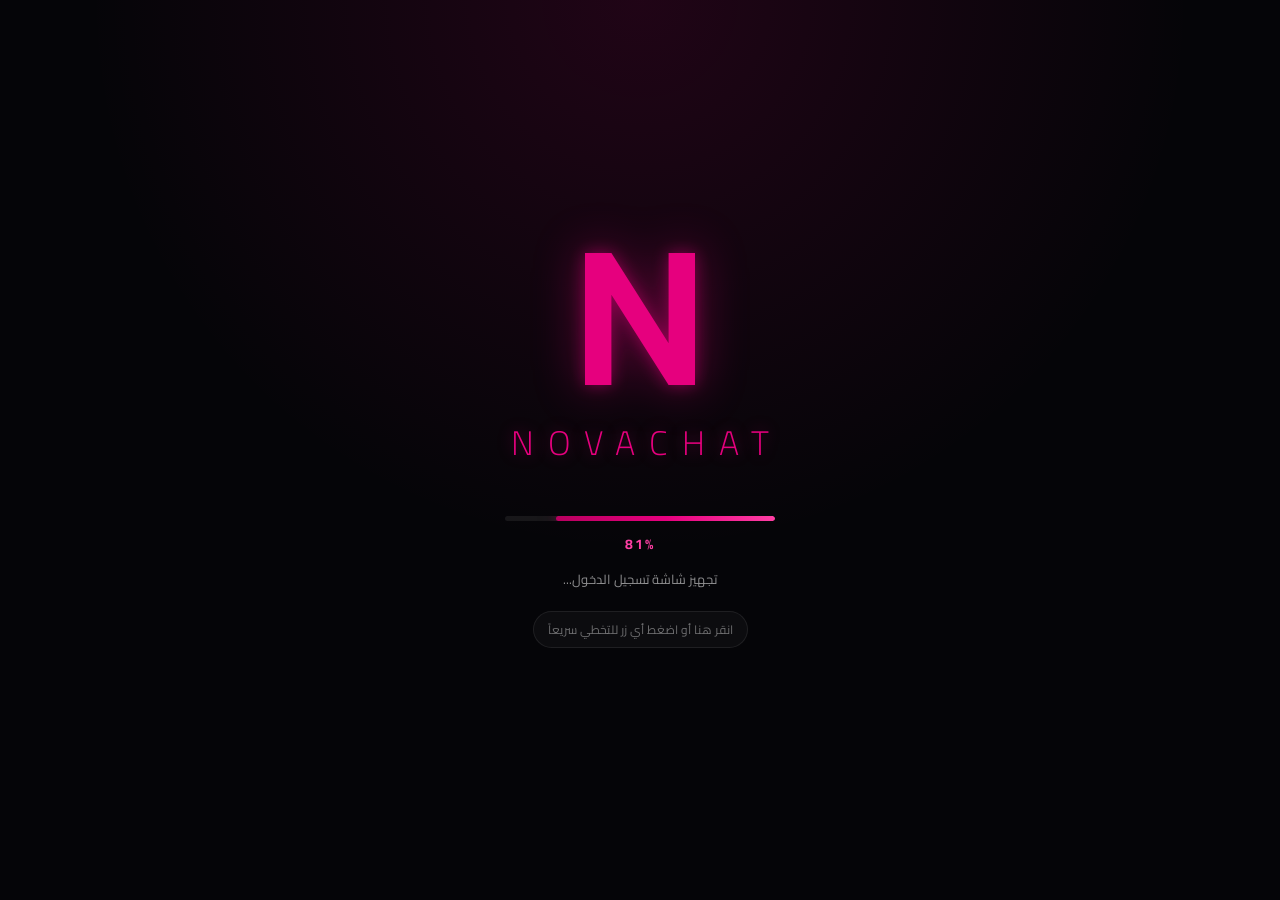
==== New folder (2)/index.html @ 587c10a7 "Add files via upload" ====
<!DOCTYPE html>
<html lang="ar" dir="rtl">
<head>
  <meta charset="UTF-8" />
  <meta name="viewport" content="width=device-width, initial-scale=1, viewport-fit=cover" />
  <meta name="theme-color" content="#050508" />
  <title>NovaChat | شاشة التحميل</title>
  <link rel="stylesheet" href="style.css" />
</head>
<body>
  <main class="splash" role="status" aria-live="polite" aria-label="Loading NovaChat">
    <!-- شعار N المرسوم برمز فكتور SVG متوهج -->
    <svg class="logo-n" viewBox="0 0 100 120" aria-hidden="true">
      <path d="M0 0 H24 L76 82 V0 H100 V120 H76 L24 38 V120 H0 Z" />
    </svg>

    <h1 class="wordmark">NovaChat</h1>

    <div class="loader">
      <div class="bar">
        <div class="bar-fill" id="barFill"></div>
      </div>
      <div class="percent" id="percent">0%</div>
      <div class="status-text" id="statusText">جاري تهيئة النظام...</div>
      <div class="skip-hint" id="skipHint">انقر هنا أو اضغط أي زر للتخطي سريعاً</div>
    </div>
  </main>

  <script>
    (function () {
      var NEXT_PAGE = "login.html";
      try {
        if (localStorage.getItem("novachat_user")) {
          NEXT_PAGE = "home.html";
        }
      } catch (e) {}
      var DURATION = 2600;  // مدة التحميل بالملي ثانية
      var EXIT_DELAY = 300; // انتظار بسيط عند 100% قبل الانتقال

      var fill = document.getElementById("barFill");
      var percentEl = document.getElementById("percent");
      var statusEl = document.getElementById("statusText");
      var skipHint = document.getElementById("skipHint");

      var start = null;
      var isFinished = false;

      // لو الصفحة مفتوحة مع رابط إعادة التحميل، بنمسح علامة التحميل القديمة
      try {
        if (window.location.search.indexOf("reload") !== -1) {
          sessionStorage.removeItem("novachat_loaded");
        }
      } catch (e) {}

      // نصوص حالة التحميل بتطور النسبة
      function updateStatus(val) {
        if (val < 25) {
          statusEl.textContent = "جاري تهيئة النظام...";
        } else if (val < 65) {
          statusEl.textContent = "تحميل واجهة وبيانات NovaChat...";
        } else if (val < 95) {
          statusEl.textContent = "تجهيز شاشة تسجيل الدخول...";
        } else {
          statusEl.textContent = "مرحباً بك! جاري الانتقال...";
        }
      }

      function finishLoading() {
        if (isFinished) return;
        isFinished = true;

        fill.style.width = "100%";
        percentEl.textContent = "100%";
        updateStatus(100);

        try {
          sessionStorage.setItem("novachat_loaded", "true");
        } catch (e) {}

        setTimeout(function () {
          document.body.classList.add("leaving");
          setTimeout(function () {
            window.location.href = NEXT_PAGE;
          }, 450);
        }, EXIT_DELAY);
      }

      function ease(t) {
        return 1 - Math.pow(1 - t, 2.2);
      }

      function tick(ts) {
        if (isFinished) return;
        if (start === null) start = ts;
        var t = Math.min((ts - start) / DURATION, 1);
        var value = Math.round(ease(t) * 100);

        fill.style.width = value + "%";
        percentEl.textContent = value + "%";
        updateStatus(value);

        if (t < 1) {
          requestAnimationFrame(tick);
        } else {
          finishLoading();
        }
      }

      requestAnimationFrame(tick);

      // إمكانية التخطي الفوري عند النقر في أي مكان أو الضغط على زر
      document.addEventListener("click", finishLoading);
      document.addEventListener("keydown", function (e) {
        if (e.key === "Enter" || e.key === " " || e.key === "Escape") {
          finishLoading();
        }
      });
    })();
  </script>
</body>
</html>
---- New folder (2)/style.css ----
@import url('https://fonts.googleapis.com/css2?family=Cairo:wght@300;400;600;700;800&display=swap');

:root {
  --bg: #050508;
  --card: #0d0d12;
  --card-hover: #14141d;
  --fuchsia: #e6007e;
  --fuchsia-light: #ff3fa4;
  --fuchsia-soft: rgba(230, 0, 126, 0.45);
  --border: rgba(255, 255, 255, 0.09);
  --border-active: rgba(230, 0, 126, 0.5);
  --text: #f2f2f5;
  --muted: rgba(255, 255, 255, 0.55);
  --error: #ff5c7a;
  --track: rgba(255, 255, 255, 0.07);
  --success: #00e676;
}

* { margin: 0; padding: 0; box-sizing: border-box; }

html, body {
  min-height: 100%;
  background: var(--bg);
  font-family: 'Cairo', "Segoe UI", Tahoma, system-ui, -apple-system, Roboto, Arial, sans-serif;
  color: var(--text);
  -webkit-font-smoothing: antialiased;
}

body {
  display: flex;
  align-items: center;
  justify-content: center;
  padding: 24px 16px;
  min-height: 100vh;
  background:
    radial-gradient(circle at 50% 0%, rgba(230, 0, 126, 0.12), transparent 50%),
    var(--bg);
  transition: opacity 0.5s ease;
}

body.leaving {
  opacity: 0;
}

/* ============================================================
   1. شاشة التحميل (Splash Screen)
============================================================ */
.splash-container {
  display: flex;
  flex-direction: column;
  align-items: center;
  justify-content: center;
  min-height: 80vh;
  width: 100%;
}

.splash {
  position: relative;
  width: min(90vw, 420px);
  display: flex;
  flex-direction: column;
  align-items: center;
  gap: clamp(16px, 3.5vh, 26px);
  animation: pageIn 0.8s ease both;
  text-align: center;
}

.logo-n {
  width: clamp(70px, 18vw, 110px);
  height: auto;
  fill: var(--fuchsia);
  filter:
    drop-shadow(0 0 8px var(--fuchsia-soft))
    drop-shadow(0 0 24px rgba(230, 0, 126, 0.4));
  animation: glow 2.6s ease-in-out infinite;
}

.wordmark {
  font-size: clamp(22px, 6vw, 34px);
  font-weight: 300;
  letter-spacing: 0.42em;
  margin-right: -0.42em;
  text-transform: uppercase;
  color: var(--fuchsia);
  text-shadow: 0 0 16px rgba(230, 0, 126, 0.4);
  user-select: none;
  direction: ltr;
}

.loader {
  width: min(75vw, 270px);
  display: flex;
  flex-direction: column;
  align-items: center;
  gap: 10px;
  margin-top: clamp(6px, 2vh, 16px);
}

.bar {
  position: relative;
  width: 100%;
  height: 5px;
  background: var(--track);
  border-radius: 999px;
  overflow: hidden;
}

.bar-fill {
  height: 100%;
  width: 0%;
  border-radius: inherit;
  background: linear-gradient(90deg, #b8005f, var(--fuchsia), var(--fuchsia-light));
  box-shadow: 0 0 10px var(--fuchsia-soft), 0 0 22px rgba(230, 0, 126, 0.35);
  transition: width 0.08s ease-out;
}

.percent {
  font-size: 14px;
  font-weight: 700;
  letter-spacing: 0.15em;
  font-variant-numeric: tabular-nums;
  color: var(--fuchsia-light);
  user-select: none;
  direction: ltr;
}

.status-text {
  font-size: 13px;
  color: var(--muted);
  min-height: 22px;
  transition: opacity 0.3s;
}

.skip-hint {
  font-size: 12px;
  color: rgba(255, 255, 255, 0.4);
  cursor: pointer;
  margin-top: 10px;
  padding: 6px 14px;
  border-radius: 20px;
  border: 1px solid rgba(255, 255, 255, 0.08);
  background: rgba(255, 255, 255, 0.03);
  transition: all 0.25s;
  user-select: none;
}

.skip-hint:hover {
  color: var(--text);
  border-color: var(--fuchsia-soft);
  background: rgba(230, 0, 126, 0.12);
  transform: translateY(-1px);
}

@keyframes glow {
  0%, 100% {
    filter:
      drop-shadow(0 0 6px rgba(230, 0, 126, 0.35))
      drop-shadow(0 0 18px rgba(230, 0, 126, 0.25));
  }
  50% {
    filter:
      drop-shadow(0 0 10px rgba(230, 0, 126, 0.65))
      drop-shadow(0 0 32px rgba(230, 0, 126, 0.45));
  }
}

@keyframes pageIn {
  from { opacity: 0; transform: translateY(10px); }
  to   { opacity: 1; transform: translateY(0); }
}

/* ============================================================
   2. بطاقة تسجيل الدخول وإنشاء الحساب (Auth Card)
============================================================ */
.auth-card {
  width: 100%;
  max-width: 420px;
  background: var(--card);
  border: 1px solid var(--border);
  border-radius: 24px;
  padding: clamp(24px, 6vw, 38px);
  box-shadow: 0 0 45px rgba(230, 0, 126, 0.09);
  animation: pageIn 0.6s ease both;
}

/* الشعار */
.brand {
  display: flex;
  flex-direction: column;
  align-items: center;
  gap: 10px;
  margin-bottom: 22px;
  text-decoration: none;
  cursor: pointer;
  transition: transform 0.25s ease, filter 0.25s ease;
}

.brand:hover {
  transform: scale(1.04);
}

.brand svg {
  width: 42px;
  height: auto;
  fill: var(--fuchsia);
  filter: drop-shadow(0 0 6px var(--fuchsia-soft)) drop-shadow(0 0 18px rgba(230, 0, 126, 0.35));
}

.brand span {
  color: var(--fuchsia);
  font-size: 15px;
  font-weight: 400;
  letter-spacing: 0.4em;
  margin-right: -0.4em;
  text-transform: uppercase;
  direction: ltr;
}

h2 {
  text-align: center;
  font-size: 23px;
  font-weight: 700;
  margin-bottom: 6px;
  color: #fff;
}

.sub {
  text-align: center;
  color: var(--muted);
  font-size: 14px;
  margin-bottom: 22px;
}

/* الحقول */
.field { margin-bottom: 15px; }

.field label {
  display: block;
  font-size: 13px;
  font-weight: 600;
  color: var(--muted);
  margin-bottom: 6px;
}

.input-wrap { position: relative; }

.field input[type="text"],
.field input[type="email"],
.field input[type="password"],
.field input[type="date"] {
  width: 100%;
  height: 48px;
  padding: 0 14px;
  background: #08080c;
  color: var(--text);
  border: 1px solid var(--border);
  border-radius: 12px;
  font-size: 14px;
  font-family: inherit;
  outline: none;
  color-scheme: dark;
  transition: border-color 0.2s, box-shadow 0.2s;
}

.field input::placeholder { color: rgba(255, 255, 255, 0.28); }

.field input:focus {
  border-color: var(--fuchsia);
  box-shadow: 0 0 0 3px rgba(230, 0, 126, 0.18), 0 0 14px rgba(230, 0, 126, 0.25);
}

.field.invalid input { border-color: var(--error); }

.field .error-msg {
  display: none;
  color: var(--error);
  font-size: 12px;
  margin-top: 5px;
}

.field.invalid .error-msg { display: block; }

.toggle-pass {
  position: absolute;
  top: 50%;
  inset-inline-start: 10px;
  transform: translateY(-50%);
  background: none;
  border: none;
  color: var(--muted);
  font-size: 12px;
  cursor: pointer;
  padding: 6px;
  font-family: inherit;
}

.toggle-pass:hover { color: var(--fuchsia-light); }

.has-toggle input { padding-inline-start: 56px !important; }

/* checkbox */
.check {
  display: flex;
  align-items: flex-start;
  gap: 10px;
  font-size: 13px;
  color: var(--muted);
  margin: 6px 0 8px;
  line-height: 1.6;
}

.check input {
  accent-color: var(--fuchsia);
  width: 18px;
  height: 18px;
  margin-top: 3px;
  flex-shrink: 0;
}

.check a { color: var(--fuchsia-light); text-decoration: none; }
.check a:hover { text-decoration: underline; }

.check-error {
  display: none;
  color: var(--error);
  font-size: 12px;
  margin-bottom: 8px;
}

.check-error.show { display: block; }

/* الأزرار */
.btn {
  width: 100%;
  height: 48px;
  border-radius: 12px;
  border: 1px solid transparent;
  font-size: 15px;
  font-weight: 700;
  font-family: inherit;
  cursor: pointer;
  display: flex;
  align-items: center;
  justify-content: center;
  gap: 10px;
  transition: transform 0.15s, box-shadow 0.2s, background 0.2s;
}

.btn:active { transform: scale(0.98); }

.btn-primary {
  margin-top: 14px;
  color: #fff;
  background: linear-gradient(90deg, #b8005f, var(--fuchsia));
  box-shadow: 0 0 18px rgba(230, 0, 126, 0.35);
}

.btn-primary:hover {
  box-shadow: 0 0 26px rgba(230, 0, 126, 0.55);
}

.btn-primary:disabled { opacity: 0.6; cursor: wait; }

.btn-social {
  background: #08080c;
  color: var(--text);
  border-color: var(--border);
  margin-bottom: 10px;
}

.btn-social:hover {
  border-color: var(--fuchsia);
  box-shadow: 0 0 14px rgba(230, 0, 126, 0.2);
}

.btn-social svg { width: 20px; height: 20px; flex-shrink: 0; }

.divider {
  display: flex;
  align-items: center;
  gap: 12px;
  color: var(--muted);
  font-size: 12px;
  margin: 18px 0;
}

.divider::before, .divider::after {
  content: "";
  flex: 1;
  height: 1px;
  background: var(--border);
}

.switch {
  text-align: center;
  font-size: 14px;
  color: var(--muted);
  margin-top: 22px;
}

.switch a { color: var(--fuchsia-light); text-decoration: none; font-weight: 700; }
.switch a:hover { text-decoration: underline; }

.link-row {
  text-align: left;
  margin: -4px 0 4px;
}

.link-row a { color: var(--muted); font-size: 12px; text-decoration: none; }
.link-row a:hover { color: var(--fuchsia-light); }

/* رسالة صغيرة (toast) */
.toast {
  position: fixed;
  bottom: 24px;
  left: 50%;
  transform: translate(-50%, 20px);
  max-width: calc(100vw - 32px);
  background: #15151c;
  border: 1px solid var(--fuchsia);
  color: var(--text);
  padding: 12px 20px;
  border-radius: 14px;
  font-size: 13px;
  box-shadow: 0 0 25px rgba(230, 0, 126, 0.35);
  opacity: 0;
  pointer-events: none;
  transition: opacity 0.3s, transform 0.3s;
  z-index: 1000;
  text-align: center;
}

.toast.show { opacity: 1; transform: translate(-50%, 0); }

/* ============================================================
   3. واجهة المحادثات الرئيسية (NovaChat App)
============================================================ */
.app-container {
  width: 100%;
  max-width: 1100px;
  height: 88vh;
  min-height: 600px;
  background: var(--card);
  border: 1px solid var(--border);
  border-radius: 24px;
  box-shadow: 0 0 50px rgba(230, 0, 126, 0.1);
  display: flex;
  flex-direction: column;
  overflow: hidden;
  animation: pageIn 0.6s ease both;
}

/* App Header */
.app-header {
  height: 64px;
  padding: 0 20px;
  border-bottom: 1px solid var(--border);
  display: flex;
  align-items: center;
  justify-content: space-between;
  background: rgba(13, 13, 18, 0.85);
  backdrop-filter: blur(10px);
}

.app-brand {
  display: flex;
  align-items: center;
  gap: 12px;
  text-decoration: none;
}

.app-brand svg {
  width: 28px;
  height: auto;
  fill: var(--fuchsia);
  filter: drop-shadow(0 0 6px var(--fuchsia-soft));
}

.app-brand span {
  color: var(--fuchsia);
  font-size: 17px;
  font-weight: 700;
  letter-spacing: 0.15em;
  direction: ltr;
}

.header-actions {
  display: flex;
  align-items: center;
  gap: 12px;
}

.user-badge {
  display: flex;
  align-items: center;
  gap: 10px;
  padding: 6px 14px;
  background: rgba(255, 255, 255, 0.04);
  border: 1px solid var(--border);
  border-radius: 30px;
  font-size: 13px;
}

.user-avatar {
  width: 28px;
  height: 28px;
  border-radius: 50%;
  background: linear-gradient(135deg, var(--fuchsia), #70003d);
  color: #fff;
  display: flex;
  align-items: center;
  justify-content: center;
  font-weight: 700;
  font-size: 13px;
}

.btn-header {
  padding: 6px 14px;
  border-radius: 10px;
  background: rgba(255, 255, 255, 0.05);
  border: 1px solid var(--border);
  color: var(--text);
  font-size: 13px;
  cursor: pointer;
  text-decoration: none;
  font-family: inherit;
  transition: all 0.2s;
  display: flex;
  align-items: center;
  gap: 6px;
}

.btn-header:hover {
  background: rgba(230, 0, 126, 0.15);
  border-color: var(--fuchsia);
  color: #fff;
}

.btn-logout {
  color: var(--error);
  border-color: rgba(255, 92, 122, 0.25);
}

.btn-logout:hover {
  background: rgba(255, 92, 122, 0.15);
  border-color: var(--error);
  color: #fff;
}

/* Chat Main Area */
.app-body {
  flex: 1;
  display: flex;
  overflow: hidden;
}

/* Sidebar */
.chat-sidebar {
  width: 320px;
  border-inline-end: 1px solid var(--border);
  display: flex;
  flex-direction: column;
  background: #09090d;
}

.sidebar-search {
  padding: 14px;
  border-bottom: 1px solid var(--border);
}

.sidebar-search input {
  width: 100%;
  height: 38px;
  background: #0f0f15;
  border: 1px solid var(--border);
  border-radius: 10px;
  padding: 0 12px;
  color: var(--text);
  font-family: inherit;
  font-size: 13px;
  outline: none;
}

.sidebar-search input:focus {
  border-color: var(--fuchsia);
}

.chat-list {
  flex: 1;
  overflow-y: auto;
  padding: 8px;
  display: flex;
  flex-direction: column;
  gap: 4px;
}

.chat-item {
  display: flex;
  align-items: center;
  gap: 12px;
  padding: 10px 12px;
  border-radius: 14px;
  cursor: pointer;
  transition: background 0.2s;
  text-decoration: none;
  color: inherit;
}

.chat-item:hover {
  background: rgba(255, 255, 255, 0.04);
}

.chat-item.active {
  background: rgba(230, 0, 126, 0.12);
  border: 1px solid rgba(230, 0, 126, 0.3);
}

.chat-avatar-wrap {
  position: relative;
  flex-shrink: 0;
}

.chat-item-avatar {
  width: 44px;
  height: 44px;
  border-radius: 14px;
  background: #191924;
  display: flex;
  align-items: center;
  justify-content: center;
  font-weight: 700;
  font-size: 16px;
  color: var(--fuchsia-light);
  border: 1px solid var(--border);
}

.status-dot {
  position: absolute;
  bottom: -2px;
  right: -2px;
  width: 12px;
  height: 12px;
  border-radius: 50%;
  background: var(--success);
  border: 2px solid #09090d;
}

.chat-item-info {
  flex: 1;
  min-width: 0;
}

.chat-item-top {
  display: flex;
  align-items: center;
  justify-content: space-between;
  margin-bottom: 4px;
}

.chat-item-name {
  font-size: 14px;
  font-weight: 700;
  color: var(--text);
  white-space: nowrap;
  overflow: hidden;
  text-overflow: ellipsis;
}

.chat-item-time {
  font-size: 11px;
  color: var(--muted);
}

.chat-item-msg {
  font-size: 12px;
  color: var(--muted);
  white-space: nowrap;
  overflow: hidden;
  text-overflow: ellipsis;
}

/* Chat View */
.chat-window {
  flex: 1;
  display: flex;
  flex-direction: column;
  background: var(--card);
}

.window-header {
  height: 64px;
  padding: 0 20px;
  border-bottom: 1px solid var(--border);
  display: flex;
  align-items: center;
  justify-content: space-between;
  background: #0a0a0f;
}

.window-user-info {
  display: flex;
  align-items: center;
  gap: 12px;
}

.window-user-avatar {
  width: 40px;
  height: 40px;
  border-radius: 12px;
  background: linear-gradient(135deg, var(--fuchsia), #4b0028);
  display: flex;
  align-items: center;
  justify-content: center;
  color: #fff;
  font-weight: 700;
  box-shadow: 0 0 12px var(--fuchsia-soft);
}

.window-user-title {
  font-size: 15px;
  font-weight: 700;
}

.window-user-status {
  font-size: 12px;
  color: var(--success);
  display: flex;
  align-items: center;
  gap: 6px;
}

.window-user-status::before {
  content: "";
  display: inline-block;
  width: 7px;
  height: 7px;
  border-radius: 50%;
  background: var(--success);
  box-shadow: 0 0 8px var(--success);
}

.window-tools {
  display: flex;
  gap: 8px;
}

.tool-btn {
  background: rgba(255, 255, 255, 0.04);
  border: 1px solid var(--border);
  border-radius: 10px;
  width: 36px;
  height: 36px;
  display: flex;
  align-items: center;
  justify-content: center;
  color: var(--muted);
  cursor: pointer;
  transition: all 0.2s;
}

.tool-btn:hover {
  color: var(--text);
  border-color: var(--fuchsia-soft);
  background: rgba(230, 0, 126, 0.1);
}

/* Messages container */
.messages-container {
  flex: 1;
  overflow-y: auto;
  padding: 20px;
  display: flex;
  flex-direction: column;
  gap: 14px;
}

.date-divider {
  align-self: center;
  font-size: 11px;
  color: var(--muted);
  background: rgba(255, 255, 255, 0.05);
  padding: 4px 14px;
  border-radius: 20px;
  margin: 6px 0;
}

.msg-row {
  display: flex;
  gap: 10px;
  max-width: 75%;
}

.msg-row.in {
  align-self: flex-start;
}

.msg-row.out {
  align-self: flex-end;
  flex-direction: row-reverse;
}

.msg-bubble {
  padding: 12px 16px;
  border-radius: 18px;
  font-size: 14px;
  line-height: 1.6;
  position: relative;
  word-break: break-word;
}

.msg-row.in .msg-bubble {
  background: #14141d;
  border: 1px solid var(--border);
  color: var(--text);
  border-top-right-radius: 4px;
}

.msg-row.out .msg-bubble {
  background: linear-gradient(135deg, #a40055, var(--fuchsia));
  color: #fff;
  border-top-left-radius: 4px;
  box-shadow: 0 0 16px rgba(230, 0, 126, 0.25);
}

.msg-time {
  font-size: 10px;
  opacity: 0.65;
  margin-top: 4px;
  text-align: left;
}

.typing-indicator {
  align-self: flex-start;
  display: none;
  align-items: center;
  gap: 4px;
  padding: 10px 16px;
  background: #14141d;
  border: 1px solid var(--border);
  border-radius: 18px;
}

.typing-indicator.show { display: flex; }

.typing-dot {
  width: 6px;
  height: 6px;
  background: var(--fuchsia);
  border-radius: 50%;
  animation: typingBounce 1.4s infinite ease-in-out;
}

.typing-dot:nth-child(2) { animation-delay: 0.2s; }
.typing-dot:nth-child(3) { animation-delay: 0.4s; }

@keyframes typingBounce {
  0%, 60%, 100% { transform: translateY(0); opacity: 0.4; }
  30% { transform: translateY(-4px); opacity: 1; }
}

/* Chat Input Bar */
.chat-input-bar {
  padding: 14px 20px;
  border-top: 1px solid var(--border);
  background: #0a0a0f;
  display: flex;
  align-items: center;
  gap: 10px;
}

.chat-input {
  flex: 1;
  height: 46px;
  background: #12121a;
  border: 1px solid var(--border);
  border-radius: 14px;
  padding: 0 16px;
  color: var(--text);
  font-family: inherit;
  font-size: 14px;
  outline: none;
  transition: border-color 0.2s, box-shadow 0.2s;
}

.chat-input:focus {
  border-color: var(--fuchsia);
  box-shadow: 0 0 0 3px rgba(230, 0, 126, 0.15);
}

.send-btn {
  width: 46px;
  height: 46px;
  border-radius: 14px;
  background: linear-gradient(135deg, #b8005f, var(--fuchsia));
  border: none;
  color: #fff;
  display: flex;
  align-items: center;
  justify-content: center;
  cursor: pointer;
  transition: transform 0.15s, box-shadow 0.2s;
  box-shadow: 0 0 15px rgba(230, 0, 126, 0.35);
}

.send-btn:hover {
  box-shadow: 0 0 22px rgba(230, 0, 126, 0.55);
  transform: scale(1.04);
}

.send-btn:active {
  transform: scale(0.96);
}

.send-btn svg {
  width: 20px;
  height: 20px;
  fill: currentColor;
  transform: rotate(180deg);
}

/* Mobile responsiveness */
@media (max-width: 768px) {
  body { padding: 0; }
  .app-container {
    height: 100vh;
    border-radius: 0;
    border: none;
  }
  .chat-sidebar {
    width: 80px;
  }
  .chat-item-info, .sidebar-search {
    display: none;
  }
  .app-brand span { display: none; }
}

@media (prefers-reduced-motion: reduce) {
  body { animation: none; }
  * { transition: none !important; }
}
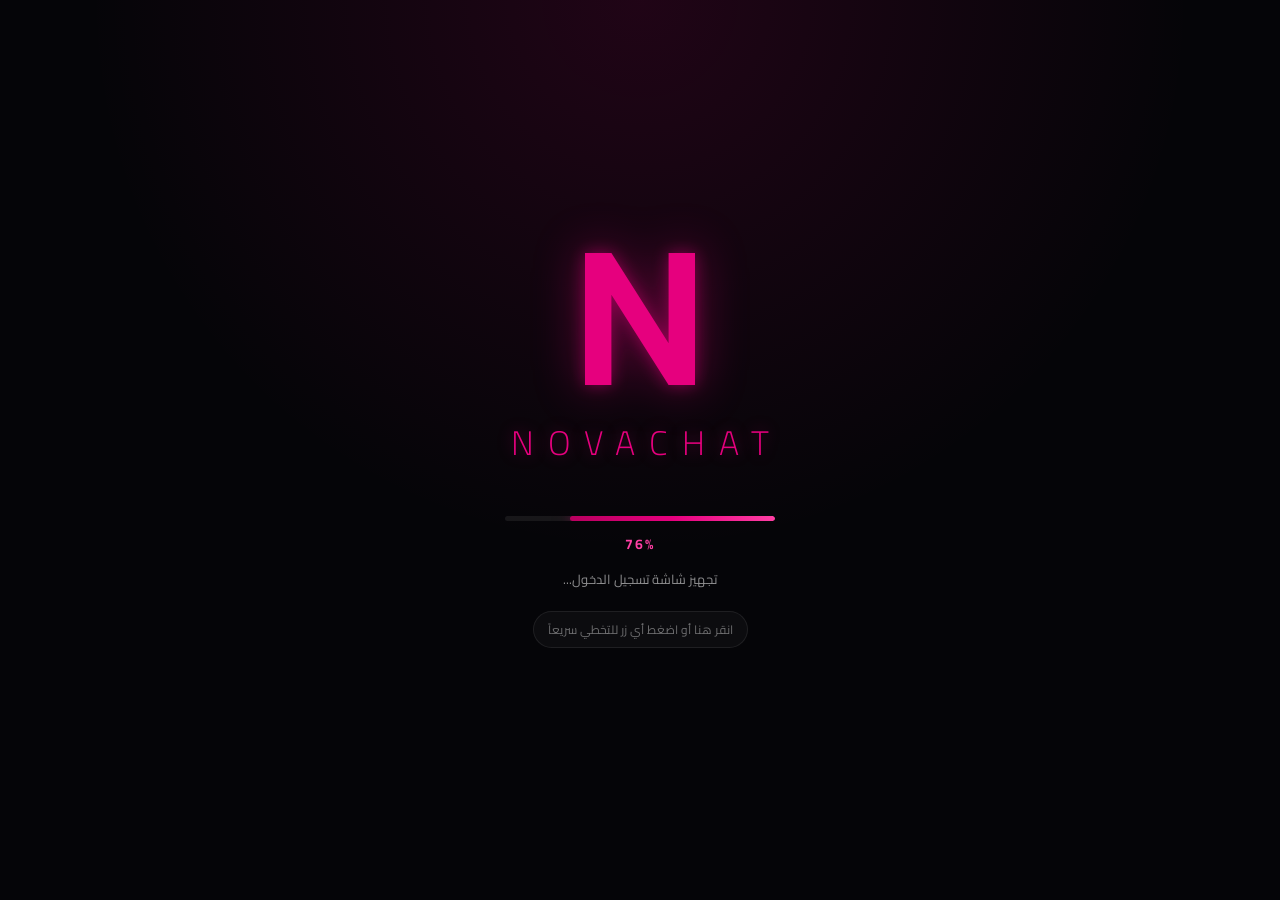
==== commit 702a5b0e: "Add Supabase backend, real-time chat, Google/Snapchat OAuth, and NovaChat favicon" ====
--- a/New folder (2)/index.html
+++ b/New folder (2)/index.html
@@ -5,6 +5,7 @@
   <meta name="viewport" content="width=device-width, initial-scale=1, viewport-fit=cover" />
   <meta name="theme-color" content="#050508" />
   <title>NovaChat | شاشة التحميل</title>
+  <link rel="icon" type="image/svg+xml" href="favicon.svg" />
   <link rel="stylesheet" href="style.css" />
 </head>
 <body>
